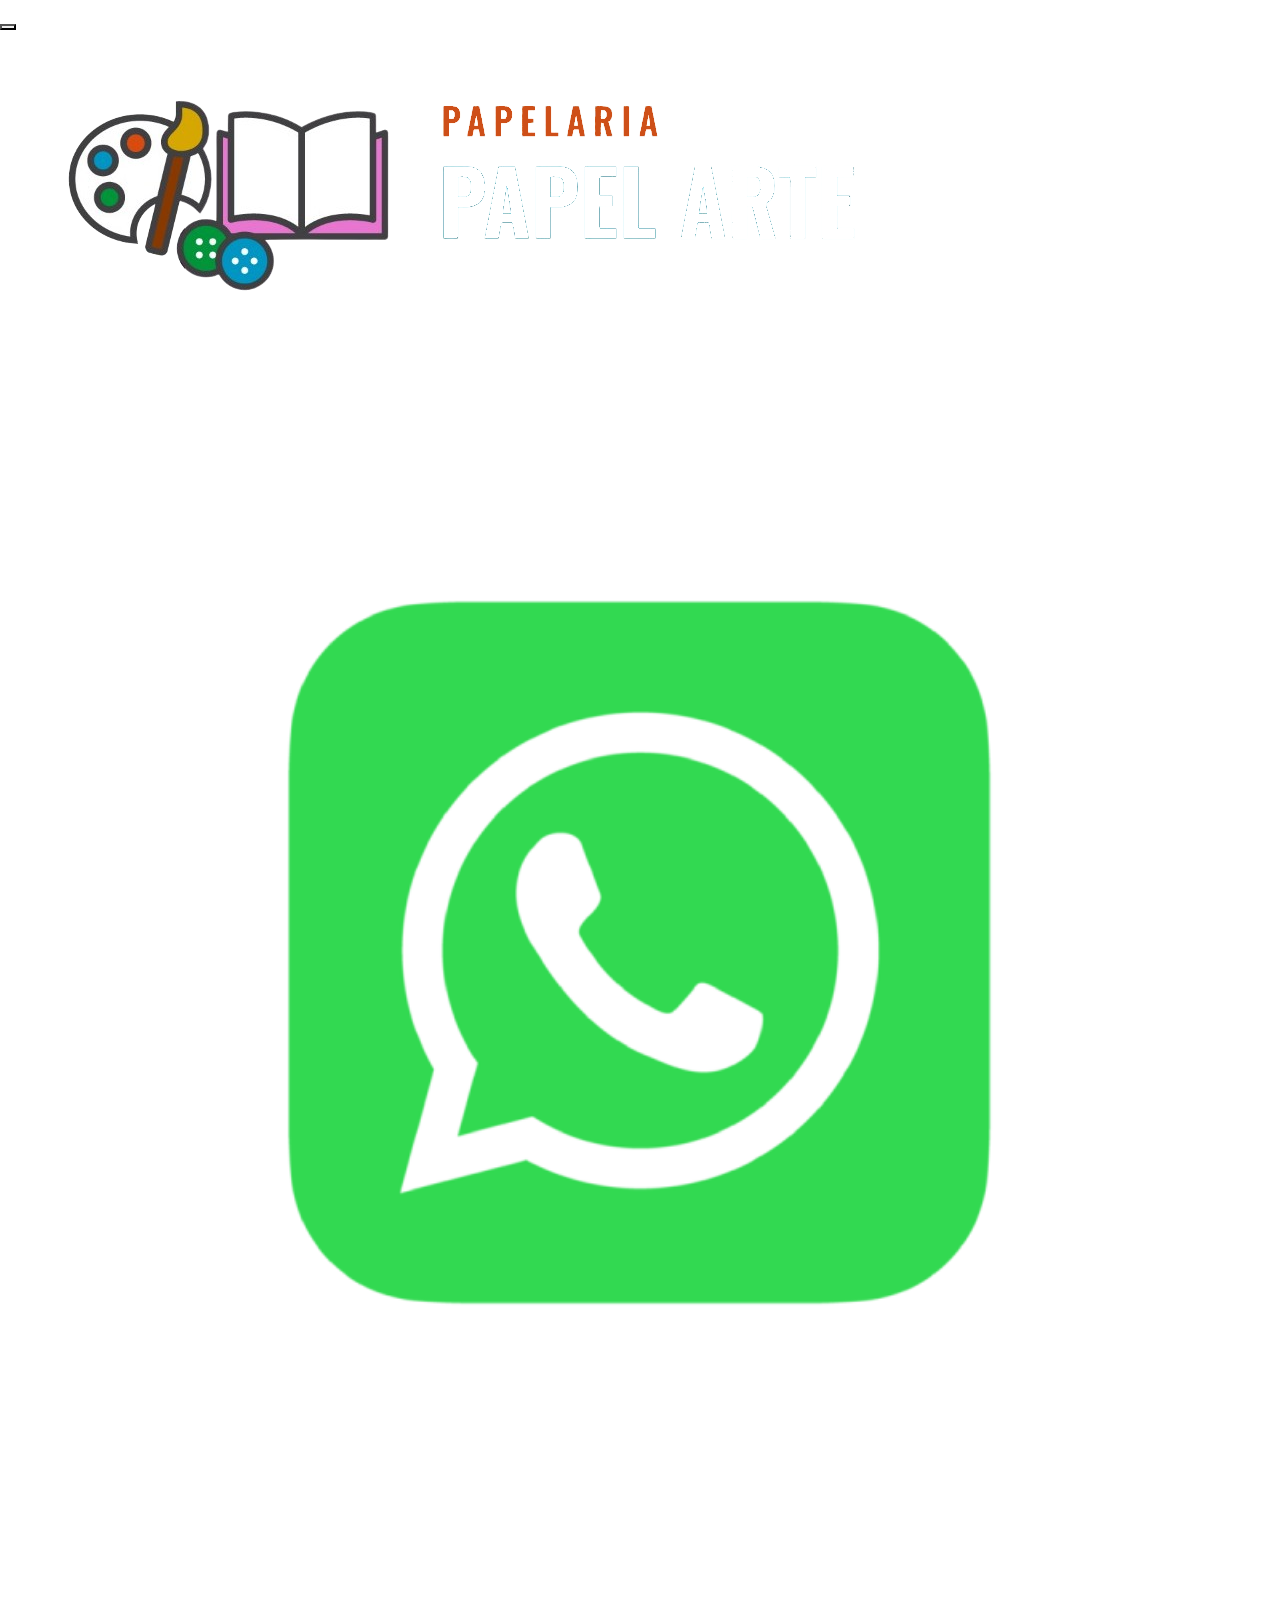
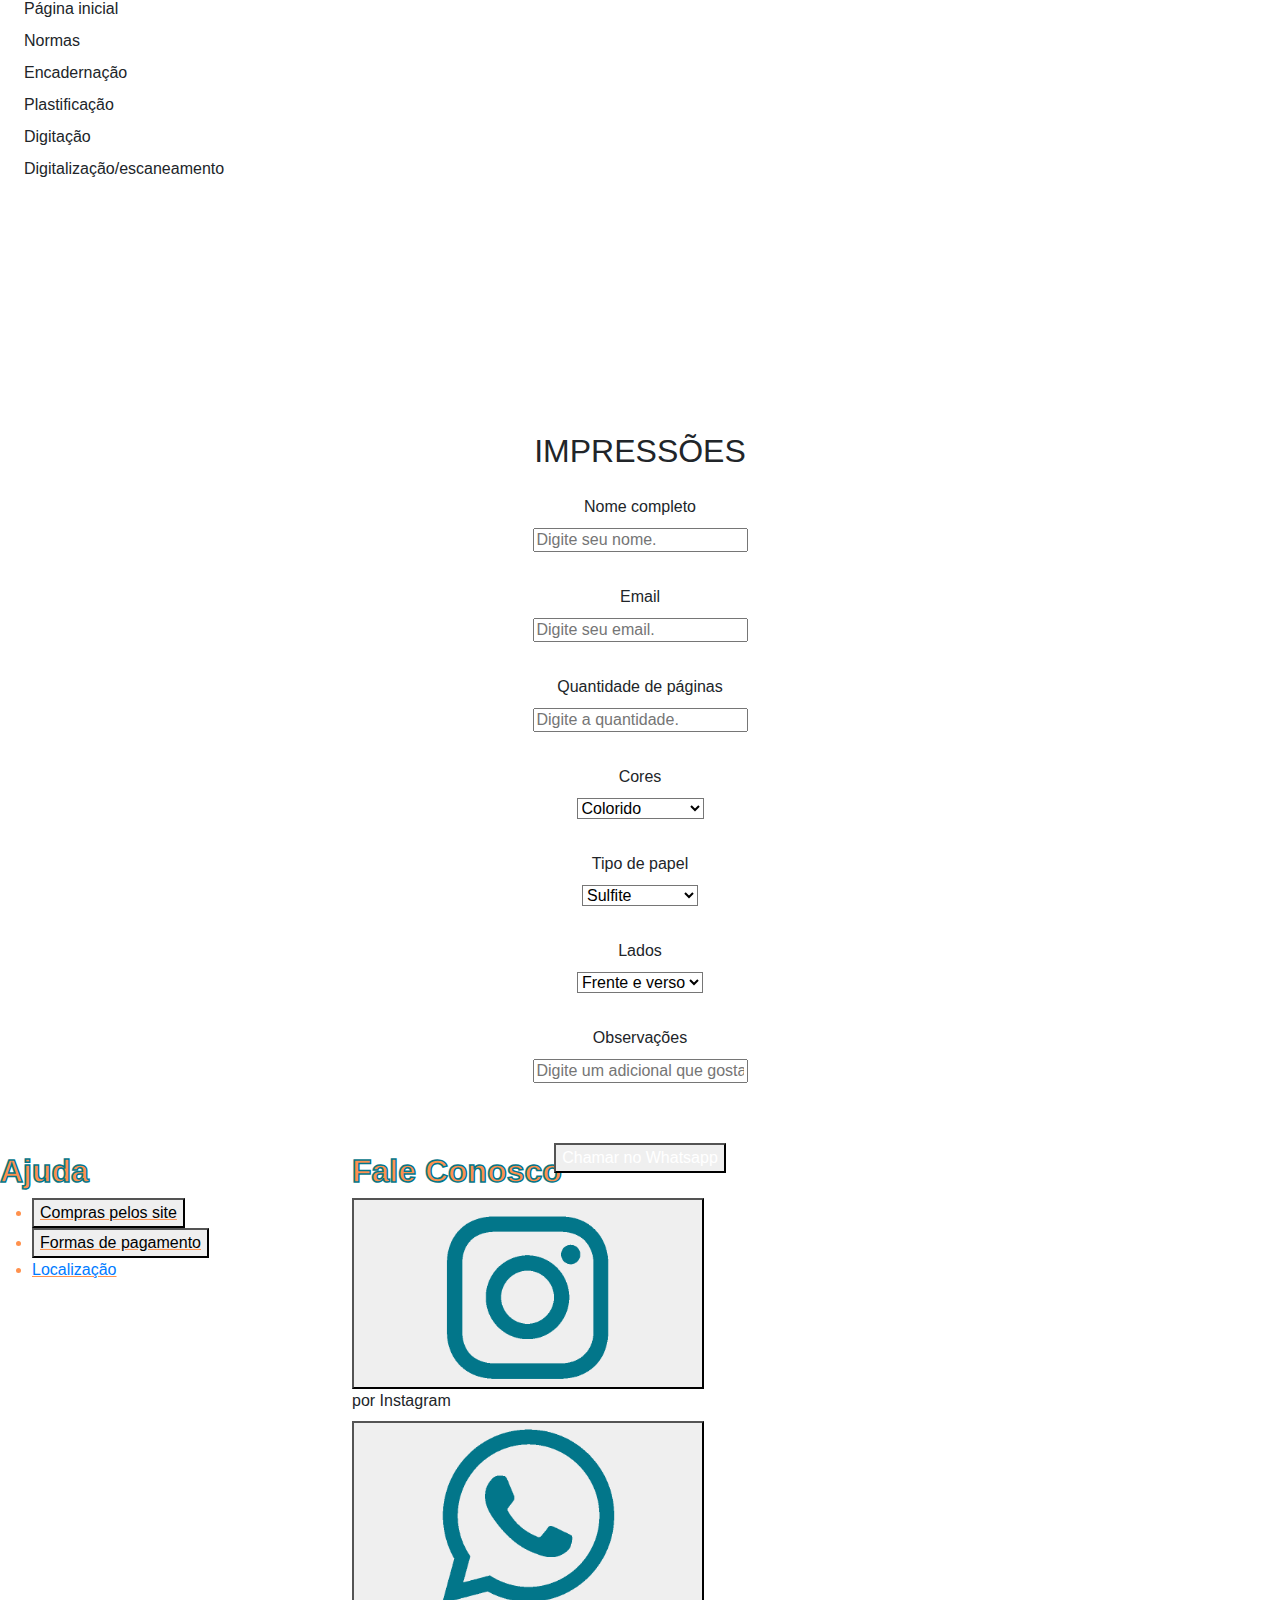
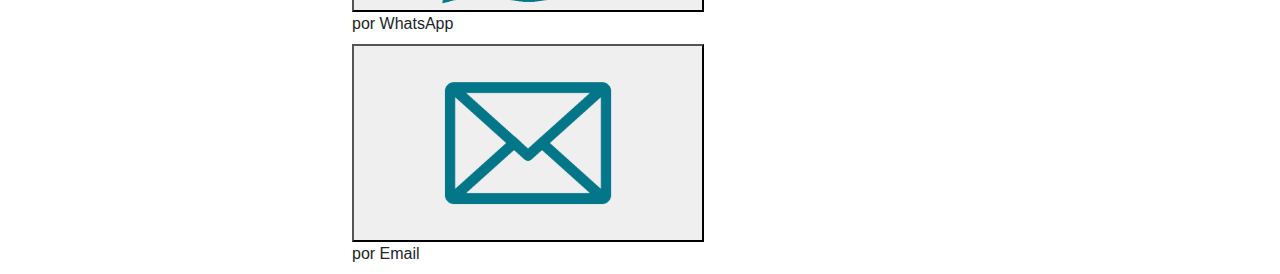
==== telas/tela_impressoes/impressoes.html @ 6fe3d402 "Add files via upload" ====
<!DOCTYPE html>
<html lang="pt-BR">


<head>
    <meta charset="UTF-8">
    <meta name="viewport" content="width=device-width, initial-scale=1.0">
    <title>Impressões</title>

    <link href="https://cdn.jsdelivr.net/npm/bootstrap@5.3.3/dist/css/bootstrap.min.css" rel="stylesheet" integrity="sha384-QWTKZyjpPEjISv5WaRU9OFeRpok6YctnYmDr5pNlyT2bRjXh0JMhjY6hW+ALEwIH" crossorigin="anonymous">
    <script src="https://cdn.jsdelivr.net/npm/bootstrap@5.3.3/dist/js/bootstrap.bundle.min.js" integrity="sha384-YvpcrYf0tY3lHB60NNkmXc5s9fDVZLESaAA55NDzOxhy9GkcIdslK1eN7N6jIeHz" crossorigin="anonymous"></script>
    <link rel="stylesheet" href="https://maxcdn.bootstrapcdn.com/bootstrap/4.0.0/css/bootstrap.min.css" integrity="sha384-Gn5384xqQ1aoWXA+058RXPxPg6fy4IWvTNh0E263XmFcJlSAwiGgFAW/dAiS6JXm" crossorigin="anonymous">

    <script src="https://code.jquery.com/jquery-3.2.1.slim.min.js" integrity="sha384-KJ3o2DKtIkvYIK3UENzmM7KCkRr/rE9/Qpg6aAZGJwFDMVNA/GpGFF93hXpG5KkN" crossorigin="anonymous"></script>
    <script src="https://cdnjs.cloudflare.com/ajax/libs/popper.js/1.12.9/umd/popper.min.js" integrity="sha384-ApNbgh9B+Y1QKtv3Rn7W3mgPxhU9K/ScQsAP7hUibX39j7fakFPskvXusvfa0b4Q" crossorigin="anonymous"></script>
    <script src="https://maxcdn.bootstrapcdn.com/bootstrap/4.0.0/js/bootstrap.min.js" integrity="sha384-JZR6Spejh4U02d8jOt6vLEHfe/JQGiRRSQQxSfFWpi1MquVdAyjUar5+76PVCmYl" crossorigin="anonymous"></script>

    <script src="js/function.js"></script>
    <link rel="stylesheet" href="CSS/estilo.css">
</head>


<body style="background-color: white;">

  <div class="mainnav">
    <div class="navtabdiv">
      <div style="height: 10px;"></div>
      <button class="navtab" onclick="expandir()">
        <div style="height: 18%;"></div>
        <div class="whitetab"></div>
        <div style="height: 14.28%;"></div>
        <div class="whitetab"></div>
        <div style="height: 14.28%;"></div>
        <div class="whitetab"></div>
        <div style="height: 17%;"></div>
      </button>
      <div style="height: 20px;"></div>
    </div>
    <div class="titlediv">
      <a href="../../index.html" style="margin: auto;"><img src="../../Imagens/logohorizontal3.png" class="logohorizontal" alt=""></a>
    </div>
    <div class="phonediv">
      <div class="phoneicon">
        <a href="https://wa.me/5511943536095" style="width: 100%; height: 100%;"><img src="img/whatsapp_icon.png" alt="" style="width: 100%; height: 100%; margin: auto;"></a>
      </div>
    </div>
  </div>
  </div>

    <div class="secnav">
      <div style="width: 20%; height: 100%; float: left;"></div>
      <div style="width: 20%; height: 100%; float: left;"></div>
    </div>
    <div class="tab" id="tab1">
      <a class="tabitem dropdown-item" href="../../../Menu/index.html">Página inicial</a>
      <a class="tabitem dropdown-item" href="../../telas/tela_normas/normas.html">Normas</a>
      <a class="tabitem dropdown-item" href="../../telas/tela_encadernacao/encadernacao.html">Encadernação</a>
      <a class="tabitem dropdown-item" href="../../telas/tela_plastificacao/plastificacao.html">Plastificação</a>
      <a class="tabitem dropdown-item" href="https://wa.me/5511943536095/?text=Olá! Pode me dar mais informações sobre o serviço de digitação?">Digitação</a>
    <button class="tabitem dropdown-item" onclick="box.showModal(), togglemodal('box')">Digitalização/escaneamento</button>
    </div>

    <dialog id="compras_box" style="display: none;">
      <div class="modal-header" style="text-align: center; margin: auto;">
        <h3 style="text-align: center;">Compras pelo site</h3>
        <button class="btn-modal" onclick="compras_box.close(), togglemodal('compras_box')">X</button>
      </div>

      <div class="modal-body" style="font-size: 20px;">
        <p>   Adicione itens ao CARRINHO DE COMPRAS (No canto inferior direito da tela) clicando no botão "Comprar" do produto desejado</p>
        <p></p>
        <p>   Assim que estiver satisfeito com sua escolha, clique em "Concluir Pedido" no CARRINHO (ATENÇÃO! Ao reiniciar ou sair da página, o CARRINHO e seus produtos serão resetado)
        </p>
      </div>

    </dialog>

    <!--Modal de digitalização-->
  <dialog id="box" style="display: none;">
    <div class="modal-header" style="text-align: center;">
      <h3>Digitalização</h2>
      <button class="btn-modal" onclick="box.close(), togglemodal('box')">X</button>
    </div>

    <div class="modal-body" style="font-size: 20px;">
      <p>   O nosso sistema de digitalização consiste em transformar documentos físicos em documentos digitais.</p>
      <p></p>
      <p>   Vá em nossa loja para digitalizarmos o seu arquivo! &#x1F609
      </p>
    </div>

    <br> 
    
    <div style="margin-left: 225px;">
      <button type="button" class="btn-success btn"><a href="https://wa.me/5511943536095" style="color: white; text-decoration: none;">Whatsapp</a></button>
      <button type="button" class="btn" style=" background-color: rgb(226, 226, 227);">
          <img src="img/google-maps.png" alt="" height="22px" width="22px">
          <a href="https://www.google.com/maps/place/Papelaria+Papel+Arte/@-23.1199657,-46.5817955,15z/data=!4m2!3m1!1s0x0:0x6cbf573a4e00c584?sa=X&ved=1t:2428&ictx=111" style="color: rgb(18, 18, 18); text-decoration: none;">Nossa loja</a></button>
    </div>
  </dialog>

    <!--Modal Formas de Pagamento-->

    <dialog id="formas_box" style="display: none;">
      <div class="modal-header" style="text-align: center; margin: auto;">
        <h3 style="text-align: center;">Formas de Pagamento</h3>
        <button class="btn-modal" onclick="formas_box.close(), togglemodal('formas_box')">X</button>
      </div>

      <div class="modal-body" style="font-size: 20px;">
        <p>   Atualmente nós aceitamos as seguintes formas de pagamento:</p>
        <p></p>
        <p>   Pix, Cédulas, Cartão.
        </p>
      </div>

    </dialog>

    <div style="height: 125px;"></div>

    <br><br><br>
    
    <div class="fundo">
      <div style="height:700px;">
        <div style="padding:50px; text-align: center;">

          <h2>IMPRESSÕES</h2>

          <br>
            
          <div style="line-height: 10px;">
            <p>Nome completo</p>
            <input type="text" placeholder="Digite seu nome." id="name" >
          </div>

          <div style="height: 40px;"></div>

          <div style="line-height: 10px;">
            <p>Email</p>
            <input type="text" placeholder="Digite seu email." id="email" >
          </div>

          <div style="height: 40px;"></div>

          <div style="line-height: 10px;">
            <p>Quantidade de páginas</p>
            <input type="number" placeholder="Digite a quantidade." id="qtd">
          </div>
    
          <div style="height: 40px;"></div>
    
          <div style="line-height: 10px;">
            <p>Cores</p>
            <select tag="type" style= "background-color: white; color: black;" id="color">
              <option>Colorido</option>
              <option>Branco e preto</option>
            </select>
          </div>

            <div style="height: 40px;"></div>
    
            <div style="line-height: 10px;">
              <p>Tipo de papel</p>
              <select tag="type" style= "background-color: white; color: black;" id="paper">
                <option>Sulfite</option>
                <option>Adesivo</option>
                <option>Vergê</option>
                <option>Couchê</option>
                <option>Fotográfico</option>
                <option>Offset</option>
                <option>Papel grosso</option>
                <option>Outro</option>
              </select>
            </div>

            <div style="height: 40px;"></div>

            <div style="align-items: center; line-height: 10px;">
              <p>Lados</p>
              <select tag="type" style= "background-color: white; color: black;" id="sides">
                <option>Frente e verso</option>
                <option>Apenas frente</option>
              </select>
            </div>

            <div style="height: 40px;"></div>

            <div style="line-height: 10px;">
              <p>Observações</p>
              <input type="text" placeholder="Digite um adicional que gostaria de citar." id="obs" >
            </div>
    
            <div style="height: 60px;"></div>
    
            <button class="whatsapp_btn" onclick="send()"><a href="https://wa.me/5511943536095/?text=" id="mandar" style="color: white;">Chamar no Whatsapp</a></button>
        </div>
        
      </div>
    </div>

    <div style="height: 60px; background-color: white;"></div>



    <div class="firstroot"></div>
    <div class="secondroot">
      <div style="width: 100%; height: 10px;"></div>
      <div style="width: 15%; height: 100%; float: left;"></div>
      <div style="width: 27.5%; height: 100%; float: left;">
        <h2 class="" style="-webkit-text-fill-color: #ff914d; -webkit-text-stroke: 1.5px #03768a; font-weight: bolder;">Ajuda</h2>
        <ul style="color: #ff914d;">
          <li><button class="footertext" style="text-decoration-color: #ff914d; text-decoration-line: underline;" onclick="compras_box.showModal(), togglemodal('compras_box')">Compras pelos site</button></li>
          <li><button class="footertext" style="text-decoration-color: #ff914d; text-decoration-line: underline;" onclick="formas_box.showModal(), togglemodal('formas_box')">Formas de pagamento</button></li>
          <li><a href="https://www.google.com/maps/place/Papelaria+Papel+Arte/@-23.1199657,-46.5817955,15z/data=!4m2!3m1!1s0x0:0x6cbf573a4e00c584?sa=X&ved=1t:2428&ictx=111" class="footertext" style="text-decoration-color: #ff914d; text-decoration-line: underline;">Localização</a></li>
        </ul>
      </div>
      <div style="width: 15%; height: 100%; float: left;"></div>
      <div style="width: 27.5%; height: 100%; float: left;">
        <h2 class="" style="-webkit-text-fill-color: #ff914d; -webkit-text-stroke: 1.5px #03768a; font-weight: bolder;">Fale Conosco</h2>
        <button class="footerbutton">
          <a href="https://www.instagram.com/papel_arte_papelaria"><img src="img/instagramlogo.png" style="width: 55%; height: 50%;"></a>
        </button>
        <label for="" class="footersecondtext">por Instagram</label><br>
        <button class="footerbutton">
          <a href="https://wa.me/5511943536095"><img src="img/whatsapplogo.png" style="width: 55%; height: 50%;"></a>
        </button>
        <label for="" class="footersecondtext">por WhatsApp</label><br>
        <button class="footerbutton">
          <img src="img/emaillogo.png" style="width: 57%; height: 50%;">
        </button>
        <label for="" class="footersecondtext">por Email</label><br>
      </div>
      <div style="width: 15%; height: 100%; float: left;"></div>
    </div>
    <div class="thirdroot"></div>
    <div class="fourthroot"></div>

</body>

</html>
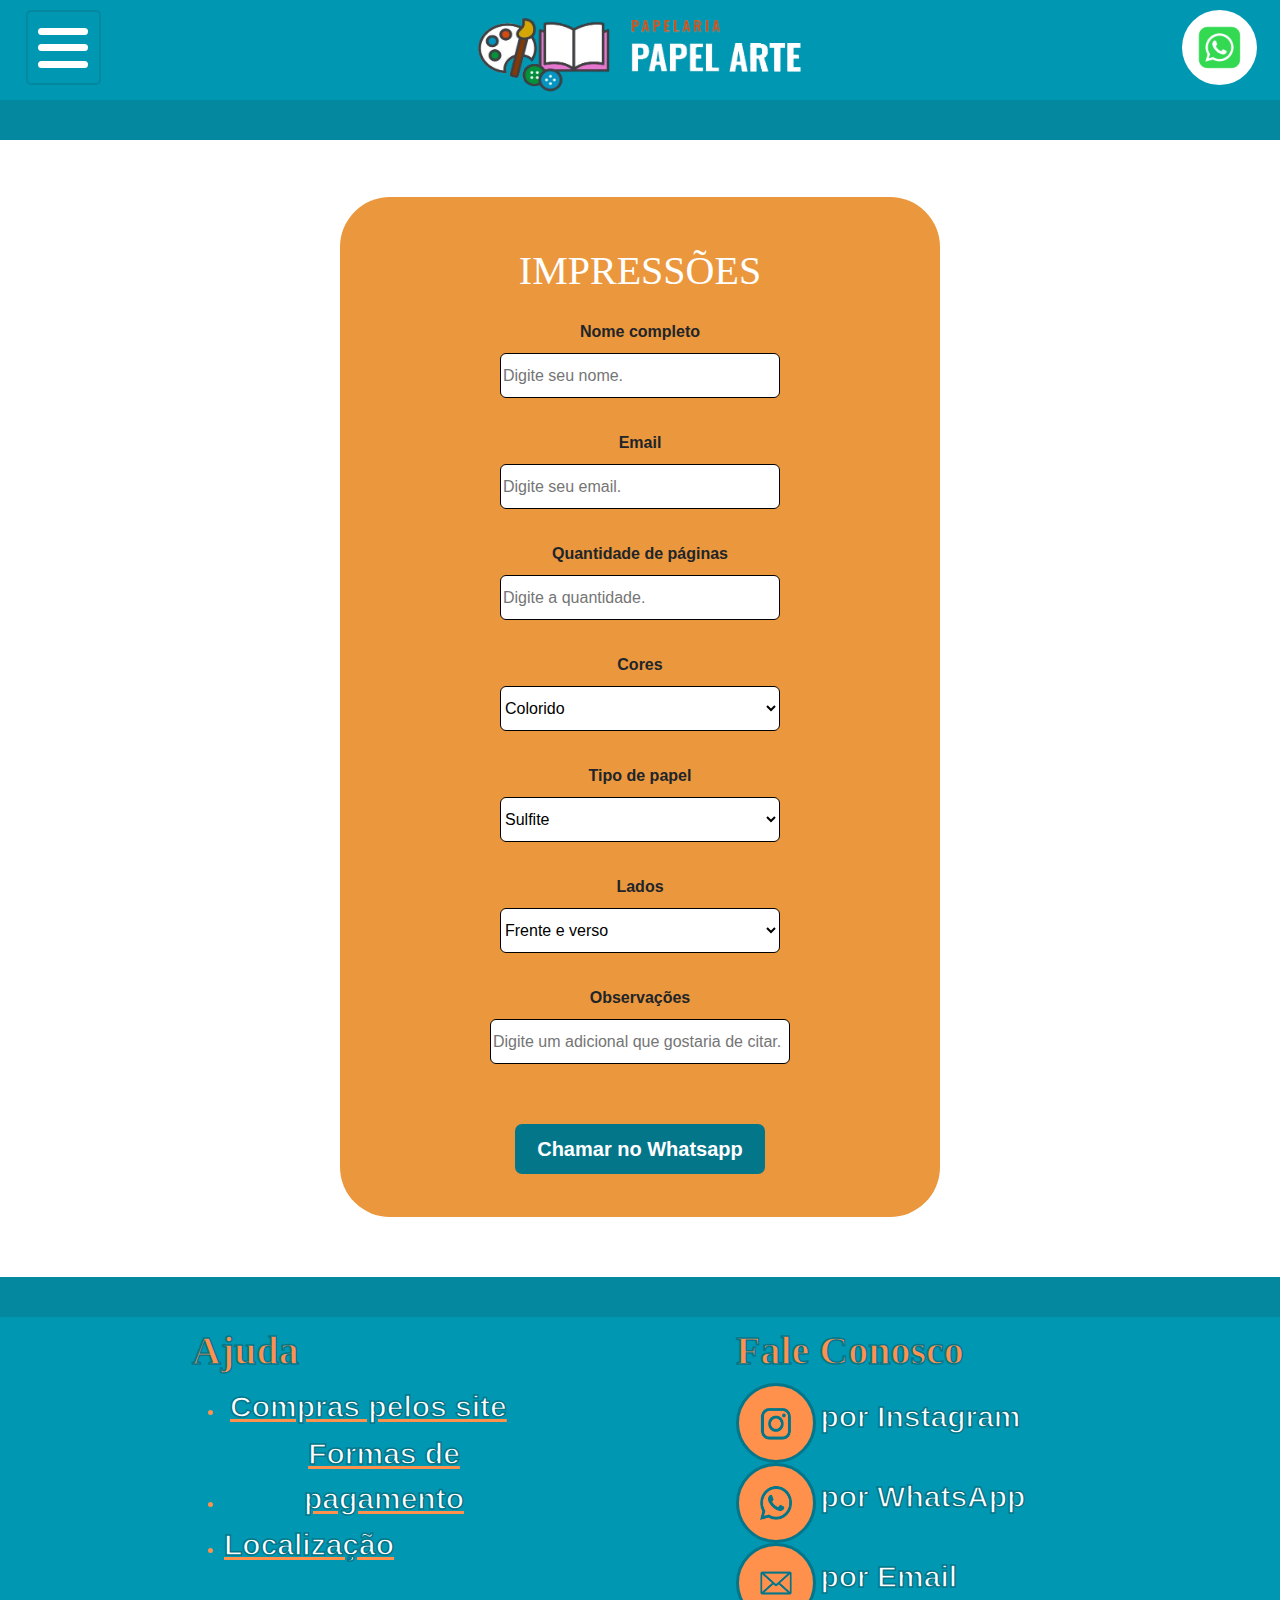
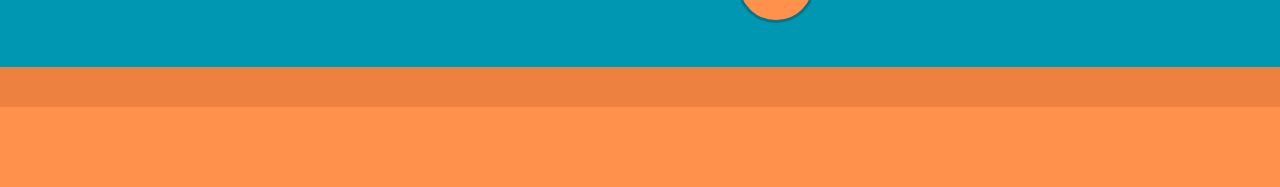
==== commit 6fe1ed32: "Update impressoes.html" ====
--- a/telas/tela_impressoes/impressoes.html
+++ b/telas/tela_impressoes/impressoes.html
@@ -16,7 +16,7 @@
     <script src="https://maxcdn.bootstrapcdn.com/bootstrap/4.0.0/js/bootstrap.min.js" integrity="sha384-JZR6Spejh4U02d8jOt6vLEHfe/JQGiRRSQQxSfFWpi1MquVdAyjUar5+76PVCmYl" crossorigin="anonymous"></script>
 
     <script src="js/function.js"></script>
-    <link rel="stylesheet" href="CSS/estilo.css">
+    <link rel="stylesheet" href="css/estilo.css">
 </head>
 
 
@@ -237,4 +237,4 @@
 
 </body>
 
-</html>+</html>
--- a/telas/tela_impressoes/css/estilo.css
+++ b/telas/tela_impressoes/css/estilo.css
@@ -0,0 +1,901 @@
+@media screen and (min-width: 601px) {
+  .navbuttondivs{
+    width: 60%;
+    height: 100%;
+    float: left;
+  }
+  .navbuttonborders{
+    width: 20%;
+    height: 100%;
+    float: left;
+  }
+  .tabitem{
+    height: 16.6%;
+    font-size: 100%;
+    display: flex;
+    font-weight: bold;
+    color:#025766;
+    
+    text-align: center;
+    vertical-align: middle;
+    line-height: 66px;
+    
+    transition: background-color 0.1s ease-out;
+    }
+  .espaçoquadrocards{
+    height: 8vw;
+  }
+  .quadromedio2{
+    height: 30vw;
+    width: 31vw;
+    float: left;
+  }
+  
+  .quadromenor{
+    padding: 20px;
+    height: 15vw;
+    width: auto;
+
+    transition: padding 0.15s ease-out;
+  }
+  .quadromedio{
+    padding: 20px;
+    height: 30vw;
+    width: 47vw;
+    float: left;
+
+    transition: padding 0.15s ease-out;
+  }
+  .logohorizontal{
+    margin: auto;
+    height: 100px;
+    width: 380px;
+  }
+  .mainnav{
+    background-color: #0097b2;
+    position: fixed;
+    width: 100%;
+    height: 100px;
+
+    overflow: hidden;
+    z-index: 999;
+  }
+  .secnav{
+    background-color: #04889f;
+    position: fixed;
+    width: 100%;
+    height: 40px;
+    top: 100px;
+    z-index: 999;
+
+    overflow: hidden;
+  }
+  .titletext{
+    -webkit-text-fill-color: #FF8C45;
+    font-size: 70px;
+    font-family: Copperplate, monospace;
+    font-weight: bolder;
+    -webkit-text-stroke: 2px #03768a;
+    font-weight: bolder;
+
+    text-align: center;
+    vertical-align: middle;
+    line-height: 100px;
+
+    overflow: hidden;
+  }
+  .titlediv{
+    width: 60%;
+    height: 100%;
+    float: left;
+    align-items: center;
+    display: flex;
+  }
+  .navtab{
+    display: block;
+    width: 75px;
+    height: 75px;
+    margin-top: auto;
+    margin-bottom: auto;
+    margin-left: 2vw;
+    background-color: #0097b2;
+    border-color: #04889f;
+    border-radius: 5px;
+    border-style: solid;
+
+    transition: background-color 0.1s ease-out;
+  }
+  .tab{
+    background-color: #04889f;
+    position: fixed;
+    width: 300px;
+    top: 140px;
+    border-radius: 0px 0px 10px 0px;
+    z-index: 999;
+
+    height: 0px;
+    overflow: hidden;
+    transition: all 0.3s ease-in-out;
+  }
+  .navbutton{
+    height: 100%;
+    width: 300px;
+    color:#025766;
+    text-decoration-line: none;
+    font-size: 120%;
+    padding: 5px;
+    text-align: center;
+    font-weight: bold;
+    z-index: 999;
+
+    overflow: hidden;
+    transition: width 0.3s ease-in-out, background-color 0.1s ease-out;
+  }
+  .footertext{
+    color: #ffffff;
+    -webkit-text-stroke: 1.5px #03768a;
+    border: none;
+    background: none;
+    font-weight: bolder;
+    font-size: 30px;
+    
+    transition: -webkit-text-fill-color 0.1s ease-out;
+  }
+  .footersecondtext{
+    color: #ffffff;
+    -webkit-text-stroke: 1.5px #03768a;
+    font-weight: bolder;
+    font-size: 30px;
+    
+  }
+  #carouselExampleIndicators{
+    top: 140px;
+    overflow: hidden;
+  }
+  .botaorows{
+    padding: 15px;
+    width: 70%;
+    height: 100px;
+    margin: auto;
+    display: grid;
+
+    align-items: center;
+    grid-template-columns: 20% 20% 20% 20% 20%;
+    grid-template-rows: 70px;
+  }
+  .botoes{
+    box-shadow: 0 10px 20px 10px rgba(0, 0, 0, 0.2), 0 6px 20px 0 rgba(0, 0, 0, 0.19);
+    width: 90%;
+    height: 100%;
+    background-color: #0097b2;
+    border-radius: 15px;
+    margin: auto;
+    text-align: center;
+    font-weight: bold;
+    -webkit-text-fill-color: white;
+    border: none;
+    font-size: medium;
+  
+    transition: width 0.3s ease-in-out, background-color 0.1s ease-out;
+  }
+}
+
+@media screen and (max-width: 1100px) {
+  .navbuttondivs{
+    width: 100%;
+    height: 100%;
+    float: left;
+  }
+  .navbuttonborders{
+    width: 0%;
+    height: 100%;
+    float: left;
+  }
+  .tabitem{
+    height: 16.6%;
+    font-size: 80%;
+    display: flex;
+    font-weight: bold;
+    color:#025766;
+    
+    text-align: center;
+    vertical-align: middle;
+    line-height: 66px;
+    
+    transition: background-color 0.1s ease-out;
+    }
+  .logohorizontal{
+    
+    margin: auto;
+    max-width: 342px;
+    max-height: 90px;
+    height: 14vw;
+    width: 53.2vw;
+  }
+  .mainnav{
+    background-color: #0097b2;
+    position: fixed;
+    width: 100%;
+    height: 90px;
+    z-index: 999;
+
+    overflow: hidden;
+  }
+  .secnav{
+    background-color: #04889f;
+    position: fixed;
+    width: 100%;
+    height: 35px;
+    top: 90px;
+    z-index: 999;
+
+    overflow: hidden;
+  }
+  .titletext{
+    -webkit-text-fill-color: #FF8C45;
+    font-size: 7vw;
+    font-family: Copperplate, monospace;
+    font-weight: bolder;
+    -webkit-text-stroke: 1px #03768a;
+    font-weight: bolder;
+
+    text-align: center;
+    vertical-align: middle;
+    line-height: 100px;
+
+    overflow: hidden;
+  }
+  .titlediv{
+    width: 60%;
+    height: 100%;
+    float: left;
+    align-items: center;
+    display: flex;
+  }
+  .navtab{
+      display: block;
+      width: 75px;
+      height: 75px;
+      margin: auto;
+      background-color: #0097b2;
+      border-color: #04889f;
+      border-radius: 5px;
+      border-style: solid;
+
+      transition: background-color 0.1s ease-out;
+
+  }
+  .tab{
+    background-color: #04889f;
+    position: fixed;
+    width: 230px;
+    top: 125px;
+    border-radius: 0px 0px 10px 0px;
+    z-index: 999;
+
+    height: 0px;
+    overflow: hidden;
+    transition: all 0.3s ease-in-out;
+  }
+  .navbutton{
+    height: 100%;
+    width: 300px;
+    color:#025766;
+    font-weight: bold;
+    text-decoration-line: none;
+    font-size: 13.5px;
+    padding: 7px;
+    text-align: center;
+    z-index: 999;
+
+    overflow: hidden;
+    transition: width 0.3s ease-in-out, background-color 0.1s ease-out;
+  }
+  .footertext{
+    color: #ffffff;
+    -webkit-text-stroke: 1.5px #03768a;
+    border: none;
+    background: none;
+    font-weight: bolder;
+    font-size: 3vw;
+
+    transition: -webkit-text-fill-color 0.1s ease-out;
+  }
+  .footersecondtext{
+    color: #ffffff;
+    -webkit-text-stroke: 1.5px #03768a;
+    font-weight: bolder;
+    font-size: 2vw;
+  }
+  #carouselExampleIndicators{
+    top: 125px;
+
+    overflow: hidden;
+  }
+  .botaorows{
+    padding: 15px;
+    width: 90%;
+    height: 200px;
+    margin: auto;
+    display: grid;
+
+    align-items: center;
+    grid-template-columns: 50% 50%;
+    grid-template-rows: 60px 60px 60px;
+  }
+  .botoes{
+    box-shadow: 0 10px 20px 10px rgba(0, 0, 0, 0.2), 0 6px 20px 0 rgba(0, 0, 0, 0.19);
+    width: 90%;
+    height: 90%;
+    background-color: #0097b2;
+    border-radius: 15px;
+    margin: auto auto 20px auto;
+    text-align: center;
+    font-weight: bold;
+    font-size: 15px;
+    -webkit-text-fill-color: white;
+    border: none;
+  
+    transition: width 0.3s ease-in-out, background-color 0.1s ease-out;
+  }
+  #botoes5{
+    box-shadow: 0 10px 20px 10px rgba(0, 0, 0, 0.2), 0 6px 20px 0 rgba(0, 0, 0, 0.19);
+    width: 45%;
+    height: 90%;
+    background-color: #0097b2;
+    border-radius: 15px;
+    margin: auto auto 20px auto;
+    text-align: center;
+    font-weight: bold;
+    font-size: 15px;
+    -webkit-text-fill-color: white;
+    grid-column: 1/ span 2;
+    border: none;
+  
+    transition: width 0.3s ease-in-out, background-color 0.1s ease-out;
+  }
+  #botoes5:hover{
+    background-color: #00758a;
+    width: 100%;
+  }
+}
+
+@media screen and (max-width: 800px){
+  .espaçoquadrocards{
+    height: 110vw;
+  }
+  .quadromedio{
+    padding: 20px;
+    height: 50.5vw;
+    width: 80vw;
+    float: left;
+  }
+  .quadromedio2{
+    height: 38vw;
+    width: 80vw;
+
+  }
+  
+  .quadromenor{
+    padding: 20px;
+    height: 100%;
+    width: 80vw;
+    float: left;
+
+    transition: padding 0.15s ease-out;
+  }
+}
+
+@media screen and (max-width: 700px){
+  .footertext{
+    color: #ffffff;
+    -webkit-text-stroke: 1px #03768a;
+    font-weight: bolder;
+    font-size: 3.2vw;
+    border: none;
+    background: none;
+  }
+  .footersecondtext{
+    display: none;
+    color: #ffffff;
+    -webkit-text-stroke: 1.5px #03768a;
+    font-weight: bolder;
+    font-size: 2vw;
+  }
+  .botoes{
+    box-shadow: 0 10px 20px 10px rgba(0, 0, 0, 0.2), 0 6px 20px 0 rgba(0, 0, 0, 0.19);
+    width: 90%;
+    height: 90%;
+    background-color: #0097b2;
+    border-radius: 15px;
+    margin: auto auto 20px auto;
+    text-align: center;
+    font-weight: bold;
+    font-size: 10px;
+    -webkit-text-fill-color: white;
+    border: none;
+  
+    transition: width 0.3s ease-in-out, background-color 0.1s ease-out;
+  }
+  #botoes5{
+    box-shadow: 0 10px 20px 10px rgba(0, 0, 0, 0.2), 0 6px 20px 0 rgba(0, 0, 0, 0.19);
+    width: 45%;
+    height: 90%;
+    background-color: #0097b2;
+    border-radius: 15px;
+    margin: auto auto 20px auto;
+    text-align: center;
+    font-weight: bold;
+    font-size: 10px;
+    -webkit-text-fill-color: white;
+    grid-column: 1/ span 2;
+    border: none;
+  
+    transition: width 0.3s ease-in-out, background-color 0.1s ease-out;
+  }
+  #botoes5:hover{
+    background-color: #00758a;
+    width: 50%;
+  }
+}
+
+html, body {
+  max-width: 100%;
+  overflow-x: hidden;
+}
+.navtabdiv{
+  width: 20%;
+  height: 100%;
+  float: left;
+}
+.navtab:hover{
+background-color: #037d92;
+}
+.tabitem:hover{
+background-color: #0097b2;
+color: #FF8C45;
+border-radius: 0px 15px 15px 0px;
+}
+.tabitem:active{
+background-color: #025766;
+}
+.phonediv{
+  width: 20%;
+  height: 100%;
+  float: left;
+  padding: 10px;
+}
+.phoneicon{
+  margin-right: 1vw;
+  background-color: white;
+  border-radius: 50%;
+  width: 75px;
+  height: 75px;
+  float: right;
+}
+.whitetab{
+  background-color: white;
+  margin-left: auto;
+  margin-right: auto;
+  height: 10%;
+  width: 85%;
+  border-radius: 5px;
+}
+.logo{
+  display: block;
+  background-color:#ffffff;
+  border-radius: 50%;
+  width: 70px;
+  height: 70px;
+  float: right;
+  margin-right: 2vw;
+  top: 50%;
+}
+.firstroot{
+background-color: #04889f;
+height: 40px;
+width: 100%;
+}
+.secondroot{
+background-color: #0097b2;
+height: 350px;
+width: 100%;
+}
+.thirdroot{
+background-color: #ed8240;
+height: 40px;
+width: 100%;
+}
+.fourthroot{
+background-color: #ff914d;
+height: 80px;
+width: 100%;
+}
+
+.navbutton:hover{
+background-color: #0097b2;
+color: #FF8C45;
+border-radius: 0px 0px 10px 10px;
+width: 320px;
+}
+
+.footerbutton{
+background-color: #ff914d;
+width: 80px;
+height: 80px;
+border-radius: 50%;
+border-width: 3px;
+border-color: #03768a;
+border-style: solid;
+
+transition: background-color 0.1s ease-out;
+}
+.footerbutton:hover{
+background-color: #cc733c;
+}
+
+.footertext:hover{
+-webkit-text-fill-color: #ff914d;
+}
+
+.cardrow{
+z-index: 0;
+display: flex;
+height: auto;
+width: 85%;
+padding: 20px;
+float: left;
+margin-left: auto;
+margin-right: auto;
+overflow-x: auto;
+}
+
+.cardrowlateral{
+position: relative;
+z-index: 99;
+float: left;
+background-color: rgb(255, 255, 255);
+width: 7.5%;
+height: 400px;
+box-shadow: 15px 0px 20px 10px #ffffff, -15px 0px 20px 10px #ffffff;
+}
+
+.mainrow{
+width: 100%;
+height: 400px;
+}
+
+.card{
+z-index: 0;
+height: 350px;
+width: 250px;
+border-radius: 20px;
+border: none;
+}
+.cards{
+z-index: 0;
+box-shadow: 0 4px 8px 0 rgba(0, 0, 0, 0.2), 0 6px 20px 0 rgba(0, 0, 0, 0.19);
+width: 300px;
+height: auto;
+margin-right: 20px;
+border-radius: 20px;
+}
+
+
+.card-title{
+font-size: 16px;
+}
+.card-text{
+font-size: 11px;
+}
+
+.card-img-top{
+width: 60%;
+height: 150px;
+margin: auto;
+}
+
+.card-button-div{
+height: 50px;
+width: 100%;
+margin: auto;
+}
+
+.card-title-div{
+height: 50px;
+width: 100%;
+margin: auto;
+}
+
+.card-text-div{
+height: 75px;
+width: 100%;
+margin: auto;
+}
+
+.vermais{
+min-width: 100px;
+min-height: auto;
+text-align: center;
+margin: auto;
+}
+
+.quadromedio:hover{
+  padding: 15px;
+}
+
+.quadromenor:hover{
+  padding: 15px;
+}
+
+.quadromaior1{
+  padding: 0.3%;
+height: 30vw;
+width: 83%;
+margin: auto;
+
+transition: all 0.15s ease-out;
+}
+
+.quadromaior{
+height: 30vw;
+width: 83%;
+margin: auto;
+
+transition: all 0.15s ease-out;
+}
+
+.quadromaior1:hover{
+  padding: 0%;
+}
+
+.quadro{
+border-radius: 10px;
+background-color: #ff914d;
+height: 100%;
+width: 100%;
+}
+
+.quadro2{
+border-radius: 10px;
+background-color:#0097b2;
+height: 100%;
+width: 100%;
+}
+
+.botoes:hover{
+background-color: #00758a;
+width: 100%;
+}
+
+.cardrowshadow{
+width: 90%;
+margin: auto;
+z-index: 1;
+}
+
+select {
+    border-radius: 6px;
+    width: 280px;
+    height: 45px;
+    border: solid 1px;
+}
+
+input {
+    border-radius: 6px;
+    width: 280px;
+    height: 45px;
+    border: solid 1px;
+}
+
+input[type='number'] {
+  border-radius: 6px;
+  width: 280px;
+  }
+
+  .whatsapp_btn {
+    border-radius: 7px;
+    color: white;
+    font-weight: bold;
+    font-size: 20px;
+    background-color: #03768a;
+    height: 50px;
+    width: 250px;
+    border: none;
+  }
+
+  .whatsapp_btn:hover {
+    background-color: #04404a;
+  }
+
+  .fundo {
+    background-color: #eb973d;
+    margin: auto;
+    height:1020px;
+    border-radius: 50px;
+    width: 600px;
+  }
+
+  p {
+    text-align: center;
+    font-weight: bold;
+  }
+
+  h2 {
+    color: white;
+    font-size: 40px;
+    font-family: fantasy;
+  }
+
+  #obs {
+    width: 300px;
+  }
+
+  /* MODAL */
+
+#box{
+  width: 560px;
+  height: 420px;
+  border: solid black 0.6px;
+  background-color: white;
+  border-radius: 13px;
+  padding: 20px;
+}
+
+#compras_box{
+  width: 650px;
+  height: 400px;
+  border: solid black 0.6px;
+  background-color: white;
+  border-radius: 13px;
+  padding: 20px;
+}
+
+#formas_box{
+  width: 500px;
+  height: 300px;
+  border: solid black 0.6px;
+  background-color: white;
+  border-radius: 13px;
+  padding: 20px;
+}
+
+.btn-modal {
+  color: gray;
+  background-color: transparent;
+  font-weight: bold;
+  font-size: 20px;
+  border: none;
+  height: 30px;
+  width: 30px;
+}
+
+.btn-modal:hover {
+  color: black;
+}
+
+/*CARRINHO*/
+
+.btn-lista{
+  background-color: rgb(226, 136, 17);
+  border: 1px solid;
+  box-shadow: 5px 10px rgb(31, 30, 30);
+  border-radius: 12px;
+}
+
+.img-list{
+  width: 50px;
+  height: auto;
+}
+
+.img-list:hover{
+  width: 52px;
+  height: auto;
+}
+
+.posição-list1{
+  bottom: 5%;
+  right: 2.5%;
+}
+
+.lista{
+  background-color: rgb(240, 240, 240);
+  height: 390px;
+  width: 390px;
+  border: 2px solid;
+  border-radius: 12px;
+  box-shadow: 5px 10px rgb(31, 30, 30);
+}
+
+.tamanho{
+  background-color: rgb(44, 176, 216);
+  height: 45px;
+  width: auto;
+  margin-left: 0px;
+  margin-right: 0px;
+  margin-top: 0px;
+  border-radius: 11px 11px 0px 0px;
+}
+
+.titulo-list{
+  font-family: Copperplate, monospace;
+  font-size: 30px;
+  margin-left: 10px;
+  color: aliceblue
+}
+
+.btn-sair-posição{
+  float: right;
+  margin-top: 13px;
+  margin-right: 5px;
+}
+
+.div-corpo-lista{
+  margin-left: 0px;
+  margin-right: 0px;
+  margin-top: 0px;
+  width: 100%;
+  height: 280px;
+  overflow-y: scroll;
+
+  display: flex;
+  flex-direction: column;
+}
+
+.div-btn-whatsapp{
+  height: 36px;
+  width: 100%;
+  display: flex; 
+  align-items: center; 
+  justify-content: center;
+  border-style: none;
+  border-radius: 0px 0px 10px 10px;
+}
+
+.btn-whatsapp{
+ margin-top: 10px;
+}
+
+.div-corpo-prod{
+  width: 100%;
+  height: 15px;
+  display: flex;
+  justify-content: space-between;
+  align-items: center;
+  margin-top: 18px;
+}
+
+.paragrafo-lista{
+  margin-left: 5px;
+  font-size: 18px;
+}
+
+.grade-modal{
+  display: grid;
+  grid-template-columns: auto auto auto;
+  gap: 20px;
+  row-gap: 100px;
+  padding: 10px;
+  margin-left: 1%;
+  margin-right: 1%;
+  justify-content:space-evenly;
+}
+.titulo-modal-cat{
+  font-size: 35px;
+  color: aliceblue;
+}
+
+#escritorio_box, #papelaria_box, #escolares_box, #brinquedos_box, #armarinho_box{
+  width: 1300px;
+  height: 900px;
+  border: solid black 0.6px;
+  background-color: white;
+  border-radius: 13px;
+  padding: 20px;
+}
+
+h2 {
+  color: white;
+  font-size: 40px;
+  font-family: fantasy;
+}